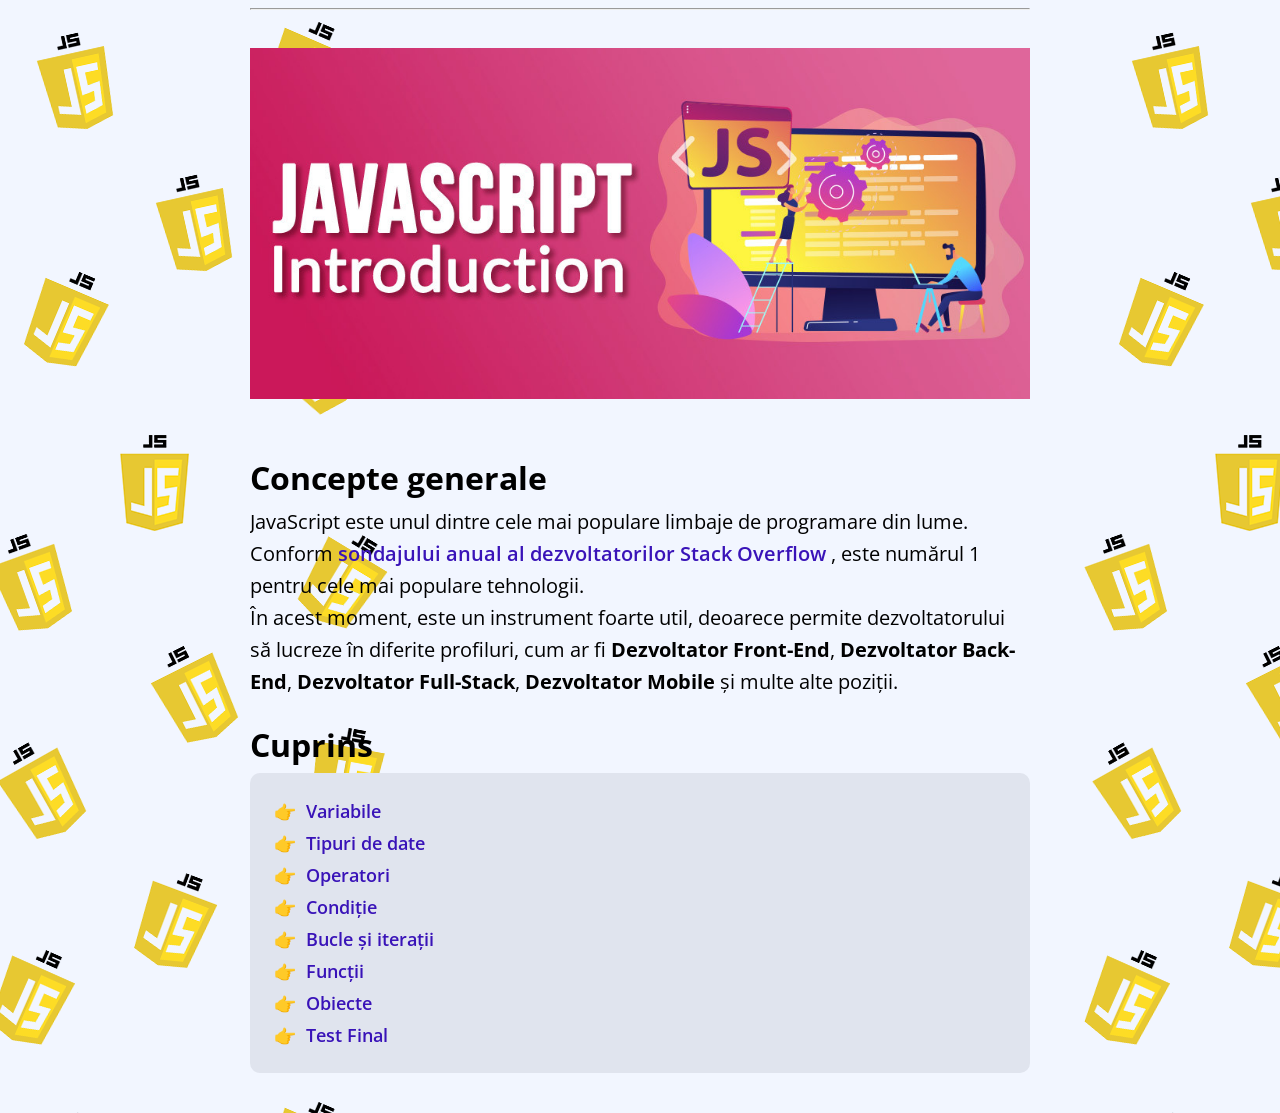
==== index.html @ 1cf9d251 "gvgvh" ====
<!DOCTYPE html>
<html lang="en">
  <head>
    <meta charset="UTF-8" />
    <meta http-equiv="X-UA-Compatible" content="IE=edge" />
    <meta name="viewport" content="width=device-width, initial-scale=1.0" />
    <meta
      name="theme-color"
      media="(prefers-color-scheme: light)"
      content="#f2f6ff"
    />
    <meta
      name="theme-color"
      media="(prefers-color-scheme: dark)"
      content="#2B2830"
    />
    <link rel="stylesheet" href="../styles.css" />
    <title>Curs JavaScript - Începător</title>
  </head>

  <body>
    <div class="container">
      <div class="section">
        <hr />
        <img
          class="container-image"
          src="/beginner/logo.jpg
            "
          alt="Header Image"
        />

        <h2 id="conceptos-generales">Concepte generale</h2>
        <p>
          JavaScript este unul dintre cele mai populare limbaje de programare
          din lume. Conform
          <a href="https://insights.stackoverflow.com/survey/2020"
            >sondajului anual al dezvoltatorilor Stack Overflow</a
          >
          , este numărul 1 pentru cele mai populare tehnologii.
        </p>
        <p>
          În acest moment, este un instrument foarte util, deoarece permite
          dezvoltatorului să lucreze în diferite profiluri, cum ar fi
          <strong>Dezvoltator Front-End</strong>,
          <strong>Dezvoltator Back-End</strong>,
          <strong>Dezvoltator Full-Stack</strong>,
          <strong>Dezvoltator Mobile</strong> și multe alte poziții.
        </p>

        <h2 id="instrucciones">Cuprins</h2>

        <div class="table-content">
          <ul>
            <li><a href="/beginner/3_variabile/index.html">Variabile</a></li>
            <li>
              <a href="/beginner/4_tipuri_date/index.html">Tipuri de date</a>
            </li>
            <li><a href="/beginner/5_operatori/index.html">Operatori</a></li>
            <li>
              <a href="/beginner/6_condiții/index.html">Condiție</a>
            </li>
            <li>
              <a href="/beginner/7_bucle_iteratii/index.html"
                >Bucle și iterații</a
              >
            </li>
            <li><a href="/beginner/8_functii/index.html">Funcții</a></li>
            <li><a href="/beginner/9_obiecte/index.html">Obiecte</a></li>
            <li><a href="/test/index.html">Test Final</a></li>
          </ul>
        </div>
      </div>
    </div>
  </body>
</html>
---- styles.css ----
@import url("https://fonts.googleapis.com/css?family=Open+Sans&display=swap");

html,
body,
div,
span,
applet,
object,
iframe,
h1,
h2,
h3,
h4,
h5,
h6,
p,
a,
blockquote,
pre,
abbr,
acronym,
address,
big,
cite,
code,
del,
dfn,
em,
img,
ins,
kbd,
q,
s,
samp,
small,
strike,
strong,
sub,
sup,
tt,
var,
b,
u,
i,
center,
dl,
dt,
dd,
ol,
ul,
li,
fieldset,
form,
label,
legend,
table,
caption,
tbody,
tfoot,
thead,
tr,
th,
td,
article,
aside,
canvas,
details,
embed,
figure,
figcaption,
footer,
header,
hgroup,
menu,
nav,
output,
ruby,
section,
summary,
time,
mark,
audio,
video {
  margin: 0;
  padding: 0;
  border: 0;
  font-size: 100%;
  font: inherit;
  vertical-align: baseline;
  box-sizing: border-box;
}

/* HTML5 display-role reset for older browsers */
article,
aside,
details,
figcaption,
figure,
footer,
header,
hgroup,
menu,
nav,
section {
  display: block;
}

*,
:after,
:before {
  box-sizing: inherit;
}

body {
  line-height: 1;
  font-family: -apple-system, BlinkMacSystemFont, "Segoe UI", Roboto, Oxygen,
    Ubuntu, Cantarell, "Open Sans", "Helvetica Neue", sans-serif;
  font-size: 16px;
  /* font-family: 'Open Sans', sans-serif; */
  -webkit-font-smoothing: antialiased;
  -moz-osx-font-smothing: grayscale;
  font-display: swap;
  background-image: url(/background.png);
}
ol,
ul {
  font-size: 18px;
  line-height: 32px;
  padding-left: 2em;
  margin: 20px 0px;
}

li::marker {
  content: "👉  ";
  unicode-bidi: isolate;
  font-variant-numeric: tabular-nums;
  text-transform: none;
  text-indent: 0px !important;
  text-align: start !important;
  text-align-last: start !important;
}

::marker {
  /* basic support for fonts and colors */
  color: #3913b8;
}

blockquote,
q {
  quotes: none;
}

b {
  font-weight: bold;
}

blockquote:before,
blockquote:after,
q:before,
q:after {
  content: "";
  content: none;
}

table {
  border-collapse: collapse;
  border-spacing: 0;
}

h1 {
  font-weight: bold;
  font-size: 46px;
  line-height: 56px;
  margin-top: 0.6em;
}

h2 {
  font-weight: bold;
  font-size: 32px;
  line-height: 56px;
  margin-top: 0.6em;
}

h3 {
  font-weight: bold;
  font-size: 23px;
  line-height: 50px;
  margin-top: 0.6em;
}

p {
  color: black;
  font-size: 20px;
  line-height: 32px;
}

a {
  color: #3913b8;
  font-weight: 600;
  text-decoration: none;
}

pre {
  padding: 16px;
  overflow: auto;
  font-size: 85%;
  line-height: 1.45;
  background-color: #ffffff;
  border-radius: 6px;
  margin: 20px 0px;
}

code {
  display: inline;
  max-width: auto;
  padding: 0;
  margin: 0;
  overflow: visible;
  line-height: inherit;
  word-wrap: normal;
  background-color: #d8dfee;
  padding: 0px 6px;
  border: 0;
}

/* Stilurile pentru titlu */
.title {
  font-size: 24px;
  color: #333;
  /* alte stiluri */
}

/* Stilurile pentru întrebare */
.question {
  font-size: 24px;
  font-weight: bold;
  color: #000000;
  /* alte stiluri */
}

/* Stilurile pentru textul întrebării */
.question-text {
  font-size: 18px;
  color: #2b2b2b;
  /* alte stiluri */
}

/* Stilurile pentru răspuns */
.answer {
  font-size: 16px;
  color: #999;
  margin-bottom: 10px; /* Adăugare spațiu între variantele de răspuns */
  /* alte stiluri */
}

/* Stilurile pentru butonul de trimitere */
.submit-button {
  background-color: #3b0eec;
  color: #fff;
  padding: 10px 20px;
  border: none;
  border-radius: 5px;
  cursor: pointer;
  /* alte stiluri */
}

.code-separator {
  margin: 20px 0px 60px 0px;
}

strong {
  font-weight: bold;
}

.caption {
  opacity: 0.6;
}

.folder {
  opacity: 0.6;
  font-size: 18px;
  margin-bottom: 20px;
}

.folder::before {
  content: "📂";
  margin-right: 10px;
}

.console {
  opacity: 0.6;
  font-size: 18px;
  margin-bottom: 20px;
}

.console::before {
  content: "💻";
  margin-right: 10px;
}

.reference {
  font-size: 18px;
  line-height: 50px;
}

.reference::before {
  content: "🔗";
  margin-right: 10px;
}

.container {
  display: flex;
  justify-content: center;
}

.section {
  max-width: 780px;
  width: 100%;
  margin: 0 64px;
  padding-bottom: 40px;
  overflow-x: auto;
}

.back-button {
  display: block;
  margin-top: 20px;
}

.button-cancel {
  background-color: #b81313;
}

.container-image {
  width: 100%;
  margin: 30px 0px;
}

.container-image-vertical {
  width: 30%;
  margin: 30px auto;
  text-align: center;
  display: block;
}

.basic-image {
  width: 100%;
}

.image-subheader {
  text-align: center;
  width: 100%;
  top: -20px;
  display: block;
  position: relative;
}

.table-content {
  background-color: #e0e4ee;
  padding: 2px 20px;
  border-radius: 10px;
}

.separator {
  margin-bottom: 40px;
}

@media (max-width: 600px) {
  h1 {
    font-size: 42px;
  }

  h2 {
    font-size: 24px;
  }

  h3 {
    font-size: 22px;
  }
}

@media (max-width: 470px) {
  .section {
    margin: 0 20px;
  }
}

@media (prefers-color-scheme: dark) {
  body {
    background-color: #2b2830;
  }

  h1,
  h2,
  h3,
  p,
  ol,
  ul {
    color: white;
  }

  a {
    color: #ad92fd;
  }

  .table-content {
    background-color: #474250;
  }

  .custom-button {
    background-color: #ad92fd;
    color: white;
  }

  pre {
    background-color: #000000;
  }

  code {
    color: white;
    background-color: #4e4c52;
  }

  ::marker {
    color: #ad92fd;
  }
}
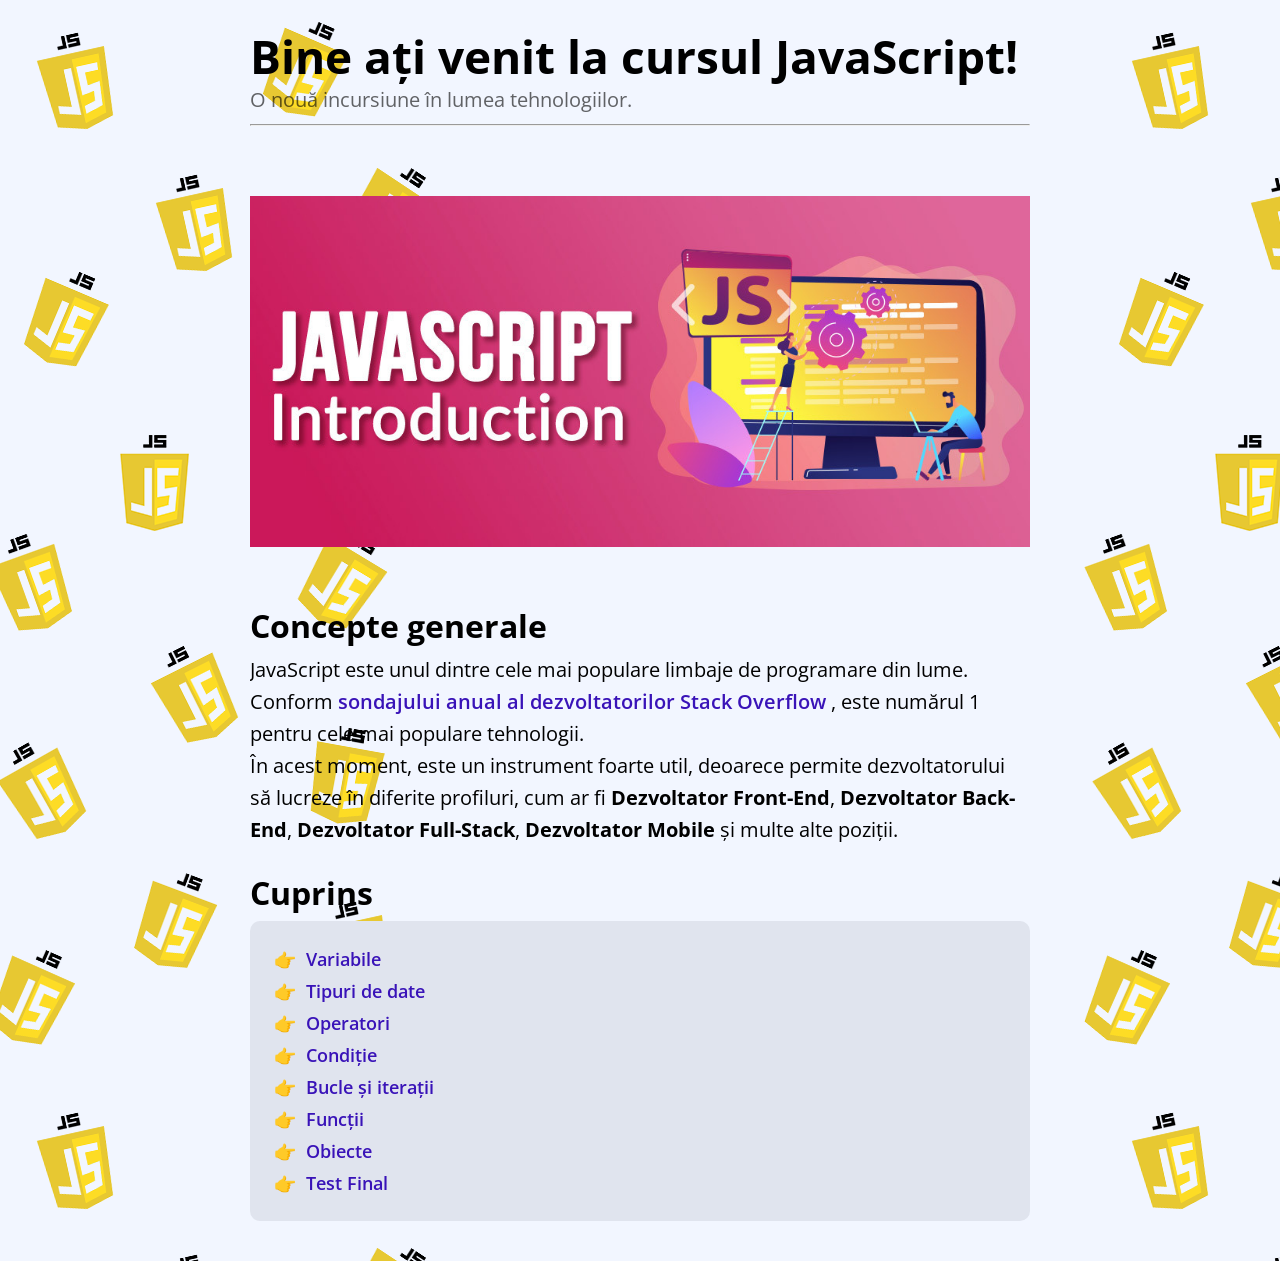
==== commit 03579cf3: "update" ====
--- a/index.html
+++ b/index.html
@@ -21,7 +21,9 @@
   <body>
     <div class="container">
       <div class="section">
-        <hr />
+        <h1>Bine ați venit la cursul JavaScript!</h1>
+        <p class="caption">O nouă incursiune în lumea tehnologiilor.</p>
+        <hr class="separator" />
         <img
           class="container-image"
           src="/beginner/logo.jpg
